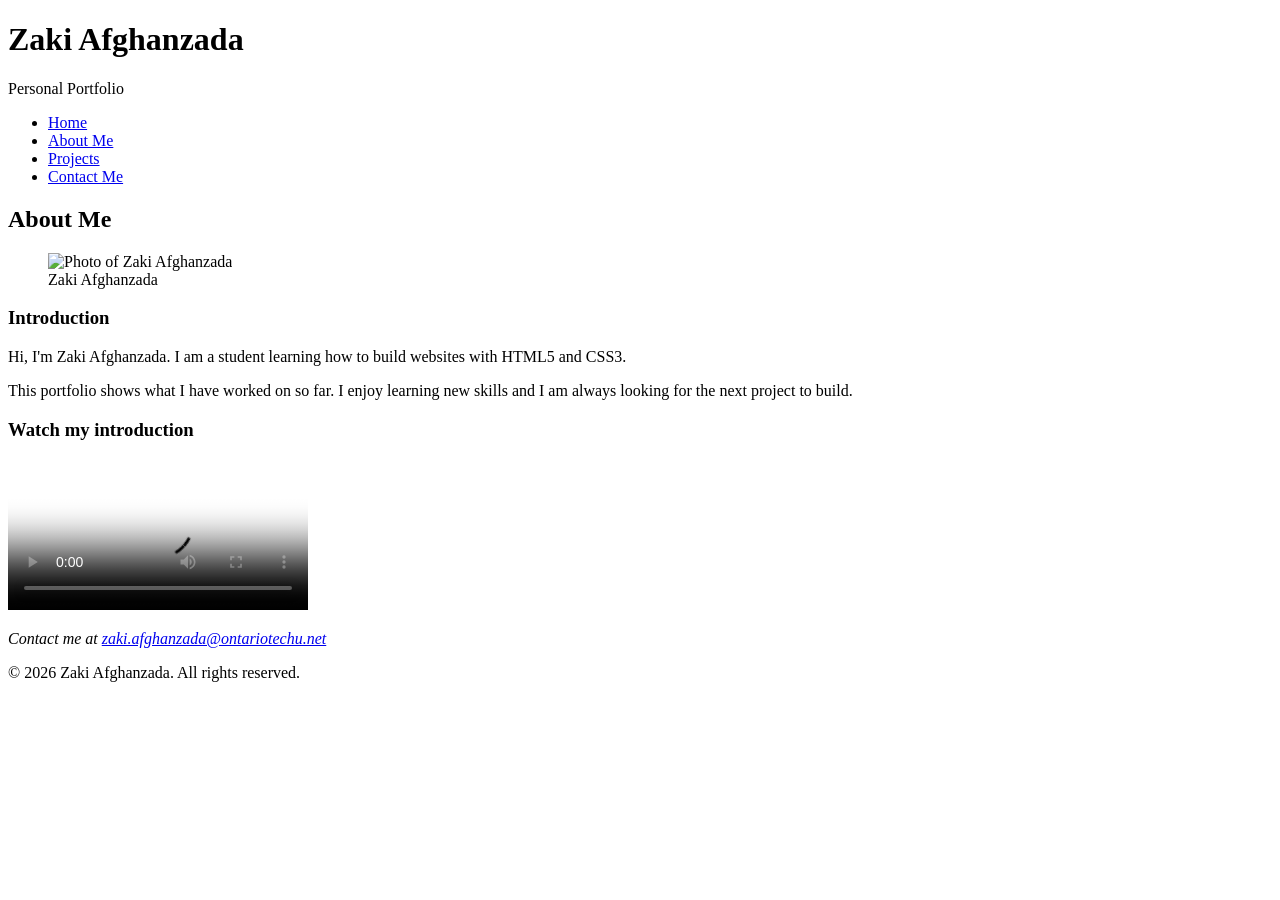
==== about.html @ 58233df0 "Add Home, About Me and Projects pages with navigation and semantic tags" ====
<!DOCTYPE html>
<html lang="en">
<head>
    <meta charset="UTF-8">
    <!-- Viewport meta tag: makes mobile browsers use the real device width (Week 3 responsive lecture) -->
    <meta name="viewport" content="width=device-width, initial-scale=1.0">
    <title>About Me | Zaki Afghanzada</title>
    <!-- Stylesheet for full-size monitor (laptop/desktop) -->
    <link href="css/full.css" rel="stylesheet" type="text/css"
    media="only screen and (min-width:960px)">
    <!-- Stylesheet for tablet -->
    <link href="css/tablet.css" rel="stylesheet" type="text/css"
    media="only screen and (min-width:481px) and (max-width:959px)">
    <!-- Stylesheet for smart phone -->
    <link href="css/smartphone.css" rel="stylesheet" type="text/css"
    media="only screen and (max-width:480px)">
</head>
<body>
    <div id="wrapper">
        <!-- Header: site name and main navigation, repeated on every page -->
        <header id="banner">
            <h1>Zaki Afghanzada</h1>
            <p>Personal Portfolio</p>
            <nav>
                <ul>
                    <li><a href="index.html">Home</a></li>
                    <li><a href="about.html" aria-current="page">About Me</a></li>
                    <li><a href="projects.html">Projects</a></li>
                    <li><a href="contact.html">Contact Me</a></li>
                </ul>
            </nav>
        </header>

        <!-- Main: the unique content of this page -->
        <main>
            <article>
                <h2>About Me</h2>
                <!-- Figure and figcaption: my photo with a caption -->
                <figure>
                    <img src="images/profile.jpg" alt="Photo of Zaki Afghanzada">
                    <figcaption>Zaki Afghanzada</figcaption>
                </figure>
                <section>
                    <h3>Introduction</h3>
                    <p>Hi, I'm Zaki Afghanzada. I am a student learning how to build websites with HTML5 and CSS3.</p>
                    <p>This portfolio shows what I have worked on so far. I enjoy learning new skills and I am always
                        looking for the next project to build.</p>
                </section>
                <div class="clear"></div>
                <section>
                    <h3>Watch my introduction</h3>
                    <!-- HTML5 video: controls shows the play bar, poster is the picture shown before playing -->
                    <video controls poster="images/poster.jpg" preload="metadata">
                        <source src="video/intro.mp4" type="video/mp4">
                        Your browser does not support the video tag.
                    </video>
                </section>
            </article>
        </main>

        <!-- The clear class style clears (removes) the float before the footer -->
        <div class="clear"></div>

        <!-- Footer: contact email and copyright -->
        <footer>
            <address>
                <p>Contact me at <a href="mailto:zaki.afghanzada@ontariotechu.net">zaki.afghanzada@ontariotechu.net</a></p>
            </address>
            <p>&copy; 2026 Zaki Afghanzada. All rights reserved.</p>
        </footer>
    </div>
</body>
</html>
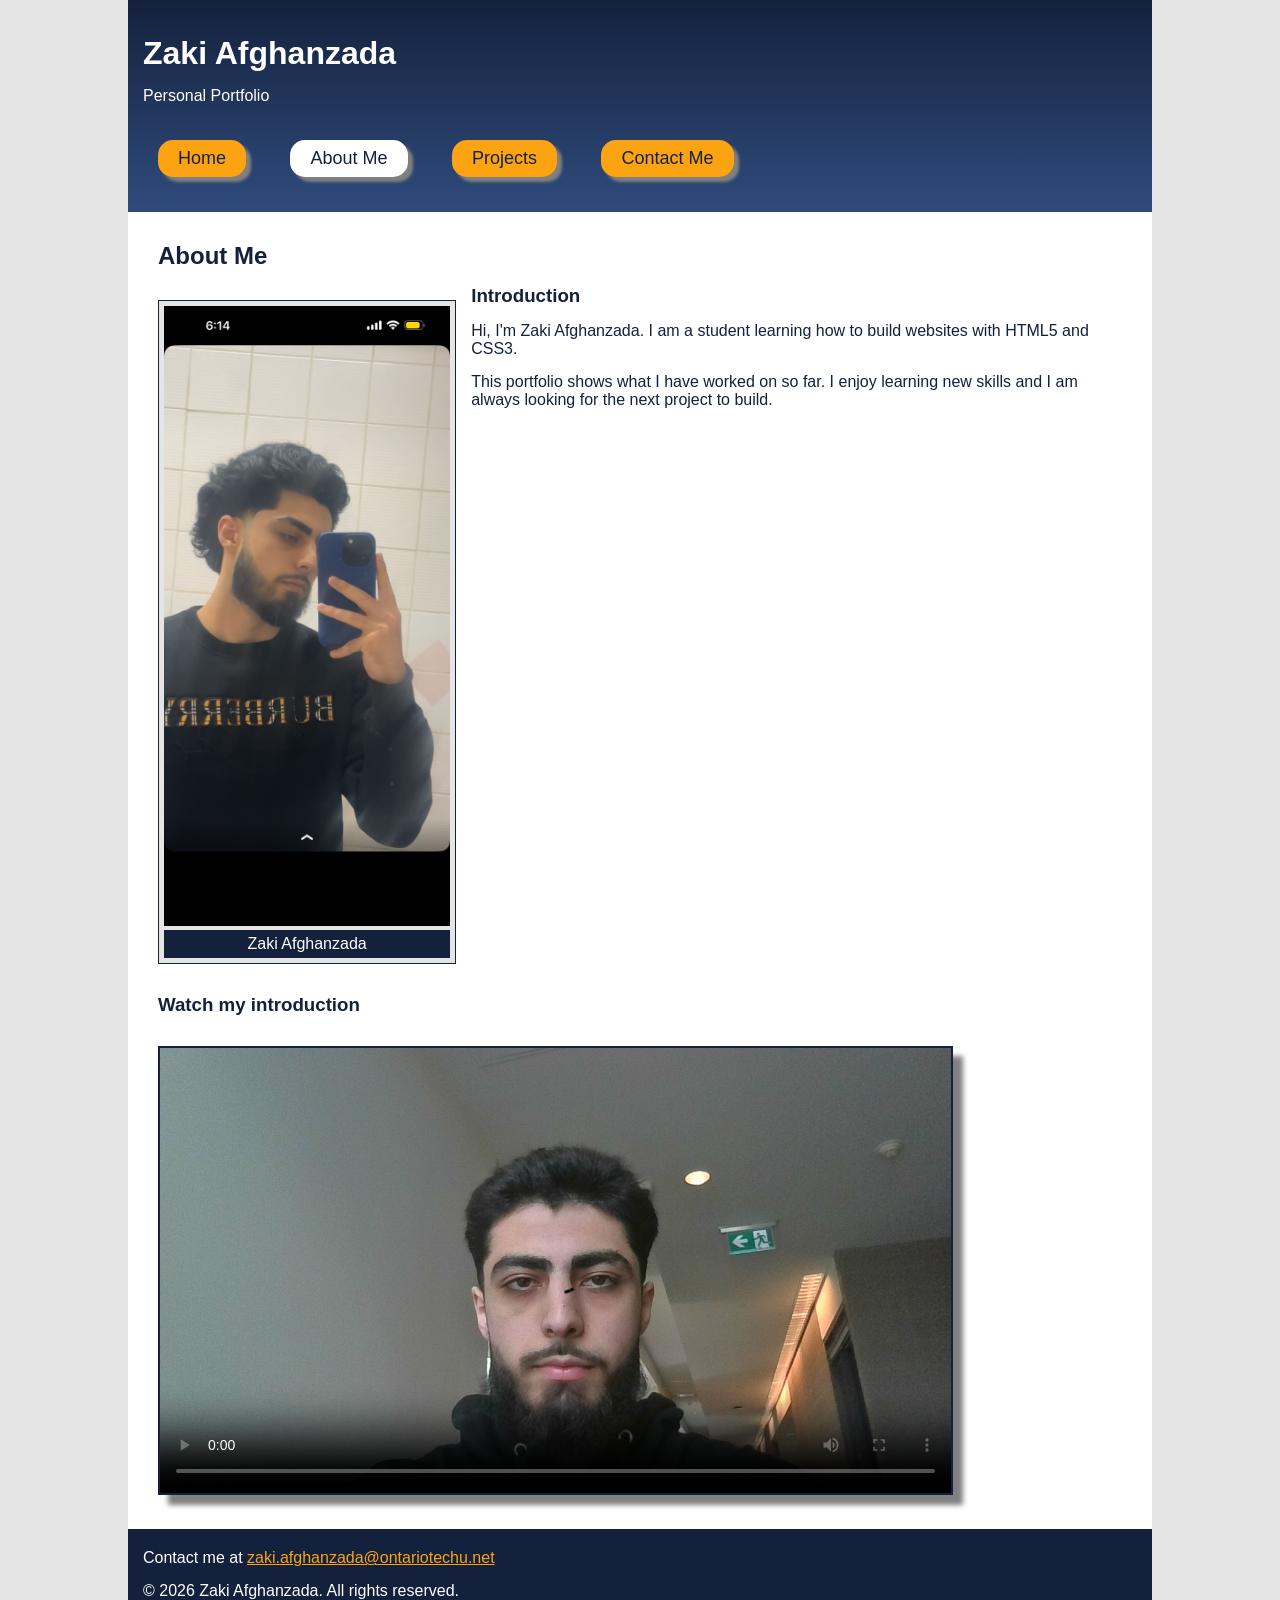
==== commit cf3a31b5: "Add profile photo and personal introduction" ====
--- a/about.html
+++ b/about.html
@@ -37,7 +37,7 @@
                 <h2>About Me</h2>
                 <!-- Figure and figcaption: my photo with a caption -->
                 <figure>
-                    <img src="images/profile.jpg" alt="Photo of Zaki Afghanzada">
+                    <img src="images/profile.png" alt="Photo of Zaki Afghanzada">
                     <figcaption>Zaki Afghanzada</figcaption>
                 </figure>
                 <section>
--- a/css/full.css
+++ b/css/full.css
@@ -0,0 +1,231 @@
+@charset "UTF-8";
+/* full.css - styles for laptop and desktop screens (960px and wider).
+   Layout technique from the Week 3 lectures: fluid design (percentage widths) and floats only.
+
+   Colour scheme (Adobe Color, complementary rule):
+   Navy #14213D | Blue #2F4B7C | Amber #FCA311 | Gold #FFD27A | Light gray #E5E5E5 | White #FFFFFF */
+
+/* Include padding and border inside every element's width so percentage widths add up correctly */
+* {
+    box-sizing: border-box;
+}
+
+body {
+    font-family: Verdana, Geneva, Arial, sans-serif;
+    padding: 0px;
+    margin: 0px;
+    background-color: #E5E5E5;
+    color: #14213D;
+}
+
+/* Wrapper: fluid width (percentage) so it grows and shrinks with the browser window */
+#wrapper {
+    width: 80%;
+    max-width: 1200px;
+    margin-left: auto;
+    margin-right: auto;
+}
+
+/* Header and footer share the same navy background and white text */
+header,
+footer {
+    background-color: #14213D;
+    color: #FFFFFF;
+    padding-top: 5px;
+    padding-bottom: 5px;
+}
+
+/* GRADIENT 1 - plain linear gradient (top to bottom): navy fades into blue in the header */
+#banner {
+    background: linear-gradient(to bottom, #14213D 0%, #2F4B7C 100%);
+}
+
+#banner h1 {
+    margin: 15px;
+    padding-top: 15px;
+    color: #FFFFFF;
+}
+
+#banner p {
+    margin: 15px;
+    color: #FFFFFF;
+}
+
+/* Navigation: a horizontal row of buttons (list items sit side by side with inline-block) */
+nav ul {
+    list-style-type: none;
+    margin: 10px;
+    padding: 0px;
+}
+
+nav li {
+    display: inline-block;
+}
+
+nav a {
+    display: block;
+    text-decoration: none;
+    font-size: large;
+    background-color: #FCA311;
+    color: #14213D;
+    padding: 8px 20px;
+    margin: 5px;
+    border-radius: 15px;
+    box-shadow: 5px 5px 3px gray;
+    transition: background-color 0.5s;
+}
+
+nav a:hover {
+    background-color: #FFD27A;
+    box-shadow: 5px 5px 3px black;
+}
+
+/* The link for the page you are currently on is white so visitors can tell where they are */
+nav a[aria-current="page"] {
+    background-color: #FFFFFF;
+}
+
+/* Main content area */
+main {
+    background-color: #FFFFFF;
+    color: #14213D;
+    padding: 15px;
+}
+
+h2,
+h3,
+p,
+li {
+    margin: 15px;
+}
+
+main a {
+    color: #2F4B7C;
+}
+
+main a:hover {
+    color: #14213D;
+}
+
+/* GRADIENT 2 - angled linear gradient (135 degrees): amber fades into gold on the Home page box */
+.hero {
+    background: linear-gradient(135deg, #FCA311 0%, #FFD27A 100%);
+    border-radius: 25px;
+    padding: 10px;
+    margin: 15px;
+}
+
+.hero a {
+    color: #14213D;
+}
+
+/* About Me page: photo floats to the left and the introduction text wraps around it */
+figure {
+    float: left;
+    width: 30%;
+    margin: 15px;
+    padding: 5px;
+    background-color: #E5E5E5;
+    border: 1px solid #14213D;
+}
+
+img {
+    width: 100%;
+}
+
+figcaption {
+    background-color: #14213D;
+    color: #FFFFFF;
+    text-align: center;
+    padding: 5px;
+}
+
+/* Video: width in percent so it stays fluid; border and shadow style from the Week 3 video lecture */
+video {
+    width: 80%;
+    margin: 15px;
+    background-color: #000000;
+    border: 2px #14213D solid;
+    box-shadow: 10px 10px 5px gray;
+}
+
+/* Projects page: two boxes per row (inline-block keeps the rows tidy even if boxes differ in height) */
+.project {
+    display: inline-block;
+    vertical-align: top;
+    width: 46%;
+    margin: 1%;
+    background-color: #E5E5E5;
+    border-left: 8px solid #FCA311;
+    border-radius: 15px;
+    transition: transform 0.5s;
+}
+
+/* Week 4 transform + transition: the box grows slightly when the mouse is over it */
+.project:hover {
+    transform: scale(1.03);
+}
+
+.project h3 {
+    color: #2F4B7C;
+}
+
+/* Contact page form */
+form label {
+    display: block;
+    font-weight: bold;
+    margin-bottom: 5px;
+}
+
+input[type="text"],
+input[type="email"],
+input[type="tel"],
+textarea {
+    width: 90%;
+    padding: 8px;
+    font-family: inherit;
+    font-size: 1rem;
+    border: 2px solid #14213D;
+    border-radius: 5px;
+}
+
+input[type="submit"],
+input[type="reset"] {
+    font-size: 1rem;
+    padding: 10px 25px;
+    margin-right: 10px;
+    background-color: #FCA311;
+    color: #14213D;
+    border: 2px solid #14213D;
+    border-radius: 5px;
+    cursor: pointer;
+    transition: background-color 0.5s;
+}
+
+input[type="submit"]:hover,
+input[type="reset"]:hover {
+    background-color: #14213D;
+    color: #FFFFFF;
+}
+
+/* Footer: email link and copyright */
+footer a {
+    color: #FCA311;
+}
+
+footer a:hover {
+    color: #FFD27A;
+}
+
+footer p {
+    color: #FFFFFF;
+}
+
+address {
+    font-style: normal;
+}
+
+/* The clear class style clears (removes) the float */
+.clear {
+    clear: both;
+}
--- a/css/tablet.css
+++ b/css/tablet.css
@@ -0,0 +1,234 @@
+@charset "UTF-8";
+/* tablet.css - styles for tablet screens (481px to 959px wide).
+   Same layout technique as the Week 3 lectures: fluid design (percentage widths) and floats only.
+   Each viewport has its own self-contained stylesheet, as in the lecture's responsive template.
+
+   Colour scheme (Adobe Color, complementary rule):
+   Navy #14213D | Blue #2F4B7C | Amber #FCA311 | Gold #FFD27A | Light gray #E5E5E5 | White #FFFFFF */
+
+   Colour scheme (Adobe Color, complementary rule):
+   Navy #14213D | Blue #2F4B7C | Amber #FCA311 | Gold #FFD27A | Light gray #E5E5E5 | White #FFFFFF */
+
+/* Include padding and border inside every element's width so percentage widths add up correctly */
+* {
+    box-sizing: border-box;
+}
+
+body {
+    font-family: Verdana, Geneva, Arial, sans-serif;
+    padding: 0px;
+    margin: 0px;
+    background-color: #E5E5E5;
+    color: #14213D;
+}
+
+/* Wrapper: fluid width (percentage) so it grows and shrinks with the browser window */
+#wrapper {
+    width: 100%;
+    margin-left: auto;
+    margin-right: auto;
+}
+
+/* Header and footer share the same navy background and white text */
+header,
+footer {
+    background-color: #14213D;
+    color: #FFFFFF;
+    padding-top: 5px;
+    padding-bottom: 5px;
+}
+
+/* GRADIENT 1 - plain linear gradient (top to bottom): navy fades into blue in the header */
+#banner {
+    background: linear-gradient(to bottom, #14213D 0%, #2F4B7C 100%);
+}
+
+#banner h1 {
+    margin: 15px;
+    padding-top: 15px;
+    color: #FFFFFF;
+}
+
+#banner p {
+    margin: 15px;
+    color: #FFFFFF;
+}
+
+/* Navigation: a horizontal row of buttons (list items sit side by side with inline-block) */
+nav ul {
+    list-style-type: none;
+    margin: 10px;
+    padding: 0px;
+}
+
+nav li {
+    display: inline-block;
+}
+
+nav a {
+    display: block;
+    text-decoration: none;
+    font-size: large;
+    background-color: #FCA311;
+    color: #14213D;
+    padding: 8px 20px;
+    margin: 5px;
+    border-radius: 15px;
+    box-shadow: 5px 5px 3px gray;
+    transition: background-color 0.5s;
+}
+
+nav a:hover {
+    background-color: #FFD27A;
+    box-shadow: 5px 5px 3px black;
+}
+
+/* The link for the page you are currently on is white so visitors can tell where they are */
+nav a[aria-current="page"] {
+    background-color: #FFFFFF;
+}
+
+/* Main content area */
+main {
+    background-color: #FFFFFF;
+    color: #14213D;
+    padding: 15px;
+}
+
+h2,
+h3,
+p,
+li {
+    margin: 15px;
+}
+
+main a {
+    color: #2F4B7C;
+}
+
+main a:hover {
+    color: #14213D;
+}
+
+/* GRADIENT 2 - angled linear gradient (135 degrees): amber fades into gold on the Home page box */
+.hero {
+    background: linear-gradient(135deg, #FCA311 0%, #FFD27A 100%);
+    border-radius: 25px;
+    padding: 10px;
+    margin: 15px;
+}
+
+.hero a {
+    color: #14213D;
+}
+
+/* About Me page: photo floats to the left and the introduction text wraps around it */
+figure {
+    float: left;
+    width: 30%;
+    margin: 15px;
+    padding: 5px;
+    background-color: #E5E5E5;
+    border: 1px solid #14213D;
+}
+
+img {
+    width: 100%;
+}
+
+figcaption {
+    background-color: #14213D;
+    color: #FFFFFF;
+    text-align: center;
+    padding: 5px;
+}
+
+/* Video: width in percent so it stays fluid; border and shadow style from the Week 3 video lecture */
+video {
+    width: 90%;
+    margin: 15px;
+    background-color: #000000;
+    border: 2px #14213D solid;
+    box-shadow: 10px 10px 5px gray;
+}
+
+/* Projects page: two boxes per row (inline-block keeps the rows tidy even if boxes differ in height) */
+.project {
+    display: inline-block;
+    vertical-align: top;
+    width: 46%;
+    margin: 1%;
+    background-color: #E5E5E5;
+    border-left: 8px solid #FCA311;
+    border-radius: 15px;
+    transition: transform 0.5s;
+}
+
+/* Week 4 transform + transition: the box grows slightly when the mouse is over it */
+.project:hover {
+    transform: scale(1.03);
+}
+
+.project h3 {
+    color: #2F4B7C;
+}
+
+/* Contact page form */
+form label {
+    display: block;
+    font-weight: bold;
+    margin-bottom: 5px;
+}
+
+input[type="text"],
+input[type="email"],
+input[type="tel"],
+textarea {
+    width: 90%;
+    padding: 8px;
+    font-family: inherit;
+    font-size: 1rem;
+    border: 2px solid #14213D;
+    border-radius: 5px;
+}
+
+input[type="submit"],
+input[type="reset"] {
+    font-size: 1rem;
+    padding: 10px 25px;
+    margin-right: 10px;
+    background-color: #FCA311;
+    color: #14213D;
+    border: 2px solid #14213D;
+    border-radius: 5px;
+    cursor: pointer;
+    transition: background-color 0.5s;
+}
+
+input[type="submit"]:hover,
+input[type="reset"]:hover {
+    background-color: #14213D;
+    color: #FFFFFF;
+}
+
+/* Footer: email link and copyright */
+footer a {
+    color: #FCA311;
+}
+
+footer a:hover {
+    color: #FFD27A;
+}
+
+footer p {
+    color: #FFFFFF;
+}
+
+address {
+    font-style: normal;
+}
+
+/* The clear class style clears (removes) the float */
+.clear {
+    clear: both;
+}
--- a/css/smartphone.css
+++ b/css/smartphone.css
@@ -0,0 +1,234 @@
+@charset "UTF-8";
+/* smartphone.css - styles for smartphone screens (480px and narrower).
+   Same layout technique as the Week 3 lectures: fluid design (percentage widths) and floats only.
+   Each viewport has its own self-contained stylesheet, as in the lecture's responsive template.
+
+   Colour scheme (Adobe Color, complementary rule):
+   Navy #14213D | Blue #2F4B7C | Amber #FCA311 | Gold #FFD27A | Light gray #E5E5E5 | White #FFFFFF */
+
+   Colour scheme (Adobe Color, complementary rule):
+   Navy #14213D | Blue #2F4B7C | Amber #FCA311 | Gold #FFD27A | Light gray #E5E5E5 | White #FFFFFF */
+
+/* Include padding and border inside every element's width so percentage widths add up correctly */
+* {
+    box-sizing: border-box;
+}
+
+body {
+    font-family: Verdana, Geneva, Arial, sans-serif;
+    padding: 0px;
+    margin: 0px;
+    background-color: #E5E5E5;
+    color: #14213D;
+}
+
+/* Wrapper: fluid width (percentage) so it grows and shrinks with the browser window */
+#wrapper {
+    width: 100%;
+    margin-left: auto;
+    margin-right: auto;
+}
+
+/* Header and footer share the same navy background and white text */
+header,
+footer {
+    background-color: #14213D;
+    color: #FFFFFF;
+    padding-top: 5px;
+    padding-bottom: 5px;
+}
+
+/* GRADIENT 1 - plain linear gradient (top to bottom): navy fades into blue in the header */
+#banner {
+    background: linear-gradient(to bottom, #14213D 0%, #2F4B7C 100%);
+}
+
+#banner h1 {
+    margin: 10px;
+    padding-top: 10px;
+    font-size: x-large;
+    color: #FFFFFF;
+}
+
+#banner p {
+    margin: 10px;
+    color: #FFFFFF;
+}
+
+/* Navigation: a horizontal row of buttons (list items sit side by side with inline-block) */
+nav ul {
+    list-style-type: none;
+    margin: 5px;
+    padding: 0px;
+}
+
+nav li {
+    display: inline-block;
+}
+
+nav a {
+    display: block;
+    text-decoration: none;
+    font-size: medium;
+    background-color: #FCA311;
+    color: #14213D;
+    padding: 6px 12px;
+    margin: 4px;
+    border-radius: 15px;
+    box-shadow: 5px 5px 3px gray;
+    transition: background-color 0.5s;
+}
+
+nav a:hover {
+    background-color: #FFD27A;
+    box-shadow: 5px 5px 3px black;
+}
+
+/* The link for the page you are currently on is white so visitors can tell where they are */
+nav a[aria-current="page"] {
+    background-color: #FFFFFF;
+}
+
+/* Main content area */
+main {
+    background-color: #FFFFFF;
+    color: #14213D;
+    padding: 10px;
+}
+
+h2,
+h3,
+p,
+li {
+    margin: 10px;
+}
+
+main a {
+    color: #2F4B7C;
+}
+
+main a:hover {
+    color: #14213D;
+}
+
+/* GRADIENT 2 - angled linear gradient (135 degrees): amber fades into gold on the Home page box */
+.hero {
+    background: linear-gradient(135deg, #FCA311 0%, #FFD27A 100%);
+    border-radius: 25px;
+    padding: 10px;
+    margin: 10px;
+}
+
+.hero a {
+    color: #14213D;
+}
+
+/* About Me page: on a small screen the photo sits centred above the text (no float) */
+figure {
+    width: 70%;
+    margin: 15px auto;
+    padding: 5px;
+    background-color: #E5E5E5;
+    border: 1px solid #14213D;
+}
+
+img {
+    width: 100%;
+}
+
+figcaption {
+    background-color: #14213D;
+    color: #FFFFFF;
+    text-align: center;
+    padding: 5px;
+}
+
+/* Video: width in percent so it stays fluid; border and shadow style from the Week 3 video lecture */
+video {
+    width: 100%;
+    margin: 15px 0px;
+    background-color: #000000;
+    border: 2px #14213D solid;
+    box-shadow: 10px 10px 5px gray;
+}
+
+/* Projects page: one box per row on a small screen */
+.project {
+    display: inline-block;
+    vertical-align: top;
+    width: 96%;
+    margin: 2%;
+    background-color: #E5E5E5;
+    border-left: 8px solid #FCA311;
+    border-radius: 15px;
+    transition: transform 0.5s;
+}
+
+/* Week 4 transform + transition: the box grows slightly when the mouse is over it */
+.project:hover {
+    transform: scale(1.03);
+}
+
+.project h3 {
+    color: #2F4B7C;
+}
+
+/* Contact page form */
+form label {
+    display: block;
+    font-weight: bold;
+    margin-bottom: 5px;
+}
+
+input[type="text"],
+input[type="email"],
+input[type="tel"],
+textarea {
+    width: 100%;
+    padding: 8px;
+    font-family: inherit;
+    font-size: 1rem;
+    border: 2px solid #14213D;
+    border-radius: 5px;
+}
+
+input[type="submit"],
+input[type="reset"] {
+    font-size: 1rem;
+    padding: 10px 25px;
+    margin-right: 10px;
+    background-color: #FCA311;
+    color: #14213D;
+    border: 2px solid #14213D;
+    border-radius: 5px;
+    cursor: pointer;
+    transition: background-color 0.5s;
+}
+
+input[type="submit"]:hover,
+input[type="reset"]:hover {
+    background-color: #14213D;
+    color: #FFFFFF;
+}
+
+/* Footer: email link and copyright */
+footer a {
+    color: #FCA311;
+}
+
+footer a:hover {
+    color: #FFD27A;
+}
+
+footer p {
+    color: #FFFFFF;
+}
+
+address {
+    font-style: normal;
+}
+
+/* The clear class style clears (removes) the float */
+.clear {
+    clear: both;
+}
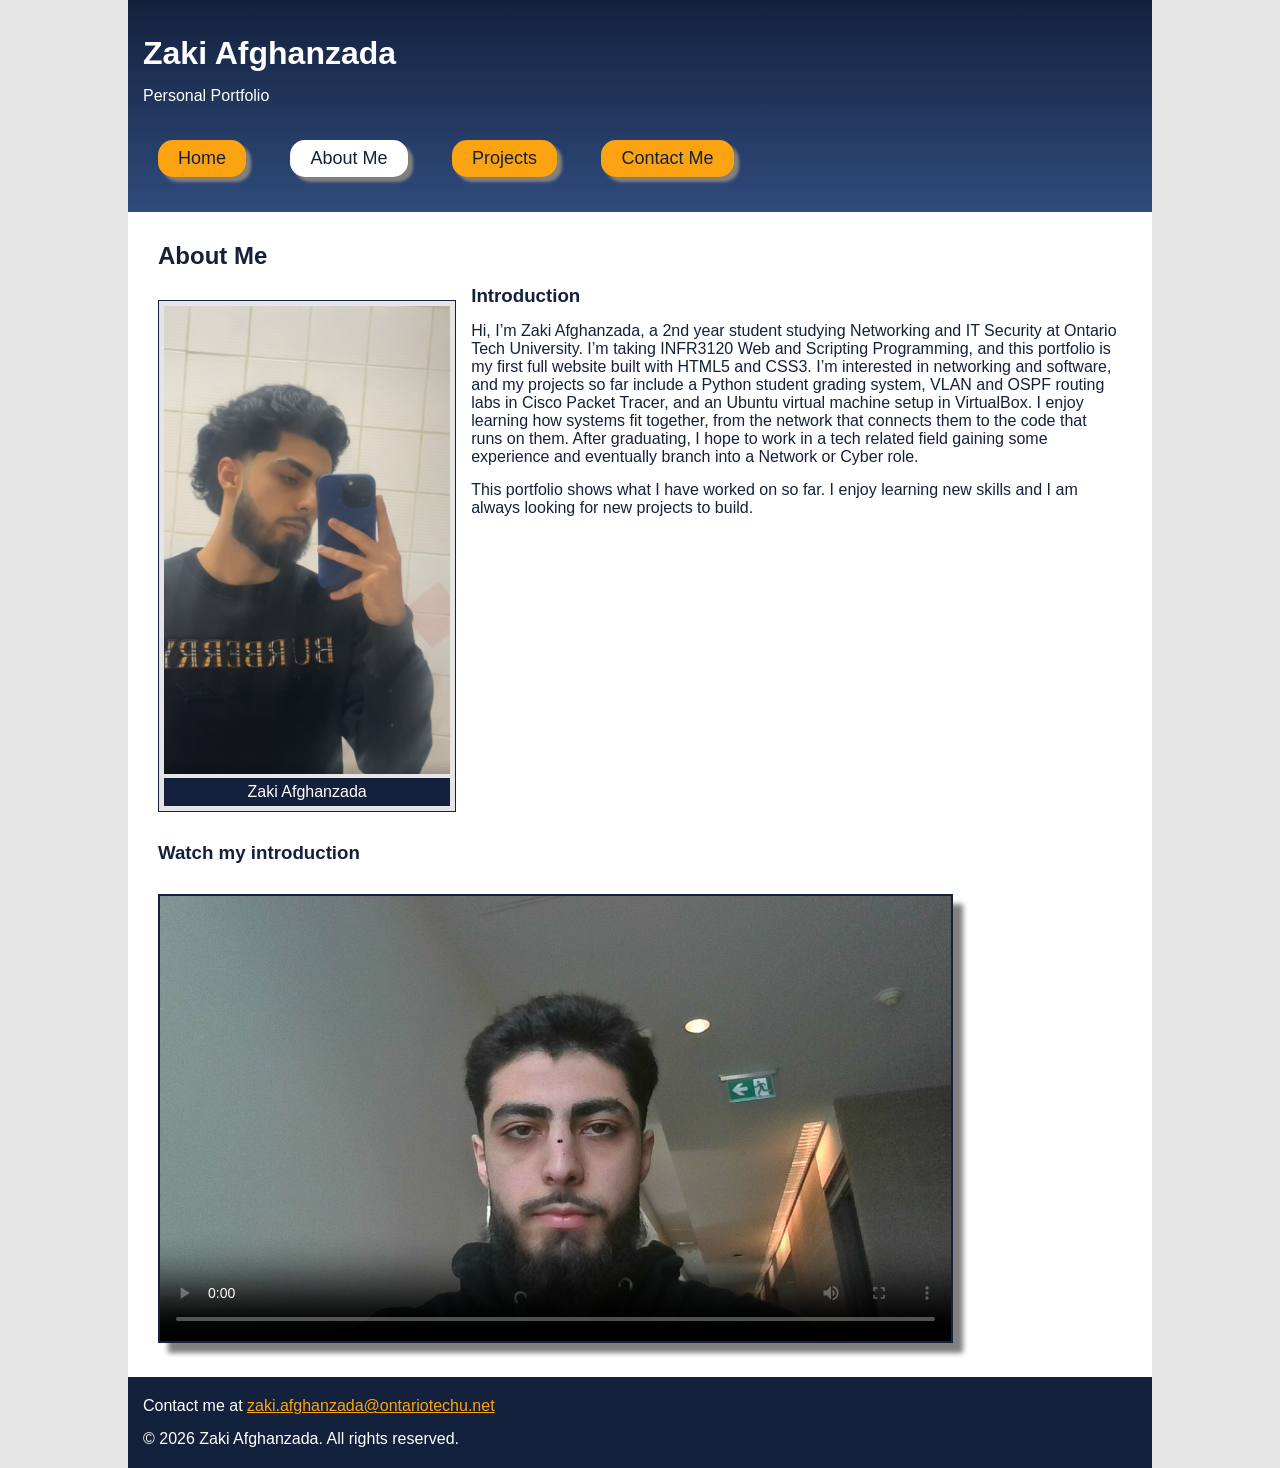
==== commit 5b0d5610: "Update About page introduction" ====
--- a/about.html
+++ b/about.html
@@ -42,9 +42,14 @@
                 </figure>
                 <section>
                     <h3>Introduction</h3>
-                    <p>Hi, I'm Zaki Afghanzada. I am a student learning how to build websites with HTML5 and CSS3.</p>
+                    <p>Hi, I’m Zaki Afghanzada, a 2nd year student studying Networking and IT Security at Ontario Tech University. 
+                        I’m taking INFR3120 Web and Scripting Programming, and this portfolio is my first full website built with HTML5 and CSS3. I’m 
+                        interested in networking and software, and my projects so far include a Python student grading system, VLAN 
+                        and OSPF routing labs in Cisco Packet Tracer, and an Ubuntu virtual machine setup in VirtualBox. I enjoy learning
+                         how systems fit together, from the network that connects them to the code that runs on them. After graduating,
+                          I hope to work in a tech related field gaining some experience and eventually branch into a Network or Cyber role.</p>
                     <p>This portfolio shows what I have worked on so far. I enjoy learning new skills and I am always
-                        looking for the next project to build.</p>
+                        looking for new projects to build.</p>
                 </section>
                 <div class="clear"></div>
                 <section>
